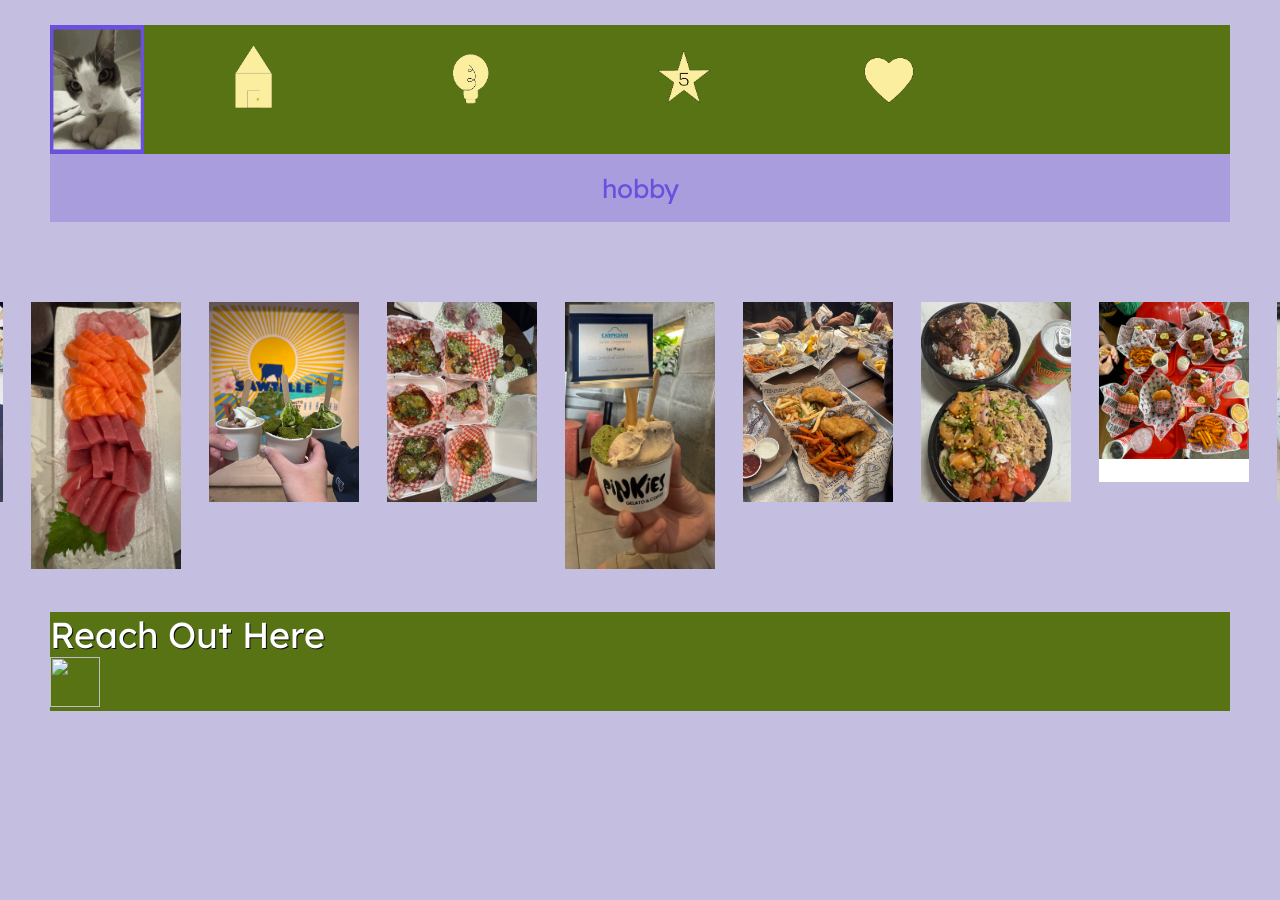
==== hobby/hobby.html @ 3005c0f3 "commit" ====
<!DOCTYPE html>
<html la="en">
<head>
    <meta charset="UTF-8">
    <title>nancy liang</title>
    <link rel="stylesheet" href="../css/style.css">
    <link rel="preconnect" href="https://fonts.googleapis.com">
<link rel="preconnect" href="https://fonts.gstatic.com" crossorigin>
<link href="https://fonts.googleapis.com/css2?family=Lexend:wght@100..900&family=Roboto:ital,wght@0,100..900;1,100..900&display=swap" rel="stylesheet">
</head>
<header>
  <nav>
    <img id="logo" src="img/mewboopanimation.gif">
    <a href="../index.html">
        <img src="img/homeicon.png" alt="home" style="width:200px;height:120px;">
    </a>
    <a href="../inspiration/inspiration.html">
        <img src="img/inspirationicon.png" alt="inspirations" style="width:200px;height:120px;">
    </a>
    <a href="/topfives/topfives.html">
         <img src="img/topfiveicon.png" alt="top fives" style="width:200px;height:120px;">
    </a>
    <a href="../hobby/hobby.html">
        <img src="img/hobbyicon.png" alt="hobby" style="width:200px;height:120px;">
    </a>
  </nav>
</header>
  <body>
<div class="name">hobby</div>

<div class="food">
    <div class="box"> <img src="img/p1.png"></div>
    <div class="box"> <img src="img/p2.JPG"></div>
    <div class="box"> <img src="img/p3.JPG"></div>
    <div class="box"> <img src="img/p4.JPG"></div>
    <div class="box"> <img src="img/p5.JPG"></div>
    <div class="box"> <img src="img/p6.JPG"></div>
    <div class="box"> <img src="img/p7.JPG"></div>
    <div class="box"> <img src="img/p8.JPG"></div>
    <div class="box"> <img src="img/p9.JPG"></div>
    <div class="box"> <img src="img/p10.JPG"></div>
    <div class="box"> <img src="img/p11.JPG"></div>

</div>
  <section>
    
   
  </section>
    <footer> 
      <a href="mailto: ilnancy715@gmail.com"> Reach Out Here </a>
        <div>
      <img id="cat" src="https://art.pixilart.com/sr2aa10ad38ee2e.gif" width="50" height="50">
       </div>
    </footer>
  </body>
</html>
---- css/style.css ----
* {
   margin: 0;
   padding: 0;
   box-sizing: border-box;
}

body {
   padding: 25px 50px 25px 50px;
   font-family: 'Lexend';
   background-color: #c4bee0;
}

header {
    display: flex;
	flex-direction: row;
	flex-wrap: nowrap;
	justify-content: space-between;
}

nav {
    background-color: #577314;
    border: thick;
    align-self: end;
    display: flex;
	flex-direction: row;
	flex-wrap: nowrap;
	justify-content: space-between;
    width: 100%;
	padding-right: 20%
}

a {
	text-decoration: none;
	color: white;
	text-shadow: 1px 1px #0d0d0d;
	font-size: 36px;
}

a:hover {
	text-decoration: wavy;
	color: #4a4949;
	text-shadow: -1px -1px #c4bee0;
}

#logo {
	width: 10%;
}

.name {
    background-color: #a99dde;
	text-align: center;
	color: #6a51dd;
	text-transform: lowercase;
	font-size: 26px;
	padding-top: 1.5%;
	padding-bottom: 1.5%;
}

#me {
    margin: 50px;
    border: 15px solid #6a51dd;
    border-radius: 15px;
}

section {
    /*text-align: start;
    margin: 35px;
    display: flex;
    flex-direction: row;
	flex-wrap: nowrap;
	justify-content: space-between*/

    display: flex;
    align-items: center;
    gap: 20px;
    margin-bottom: 50px;
}

footer {
    background-color: #577314;
    width: 100%;   
}

/* created by jereconjota*/

#cat {
  position: relative;
  bottom: 5;
}

/* created by jereconjota*/

/* inspiration page */

.intro {
    background-color: #a99dde;
	text-align: center;
	color: #6a51dd;
	text-transform: lowercase;
	font-size: 26px;
	padding-top: 1.5%;
	padding-bottom: 1.5%;
}

.meow {
    background-color: #a99dde;
	text-align: center;
	color: #6a51dd;
	text-transform: lowercase;
	font-size: 26px;
	padding-top: 1.5%;
	padding-bottom: 1.5%;

}

.meow:hover {
	color: #577314;
    transform: scaleX(5, 1.1);
}



.artistone {
    display: flex;
    align-items: center;
    gap: 20px;
    margin-bottom: 50px;
}

.artistone img {
    max-width: 150px;
    height: auto;
}

.artisttwo {
    display: flex;
    align-items: center;
    gap: 20px;
    margin-bottom: 50px;
}

.artisttwo img {
    max-width: 150px;
    height: auto;
}

.artistthree {
    display: flex;
    align-items: center;
    gap: 20px;
    margin-bottom: 50px;
}

.artistthree img {
    max-width: 150px;
    height: auto;
}

h3 {
    background-color: #577314;
    display: flex;
}

h4 {
    line-height: 30px;
}

#spotify-container {
    width: 900px;
    margin: 15px auto;
    border: 15px solid #6a51dd;
    border-radius: 25px;
}


/* top fives page */

/*ol {
    display: flex;
    flex-direction: row;
	flex-wrap: nowrap;
	justify-content: space-between;
    width: 100%;
    padding-right: 50%;
} */

.places ol {
    display: flex;
    flex-direction: row;
	flex-wrap: nowrap;
	justify-content: space-between;
    padding: 25px;
}

ol {

}



/*li {
    text-align: center;
    font-size: 18px;
    gap: 50px;
    position: absolute, top;
}
*/


dl {
    display: flex;
    flex-direction: row;
	flex-wrap: nowrap;
	justify-content: space-between;
}

.t {
  position: relative;
  display: inline-block;
  margin: 10px;
}
.t img {
  display: block;
  width: 100%;
  height: auto;
}



/* hobby page */

.food {
    width: 50%;
    margin: 0 auto;
    padding: 80px 0;
    display: flex;
    flex-direction: row;
    justify-content: center;
}

.box {
    width: 180px;
    height: 180px;
    background: white;
    margin: 0px 14px;
    transition: 0.5s;
}

.box:hover {
    transform: scale(1.2);
    background: grey;
    z-index: 2;
    
}

.box img {
    width: 150px;
}

















/* created by eva */

#marco{
    width: 1325px;
    height: 500px;
    margin: 0 auto;
    overflow: hidden;
    border-radius: 16px;
    margin-top: 2em;
    }

#cielo{
    border-radius: 16px;
    width: 1325px;
    height: 500px;
    background: linear-gradient(to bottom,  #6a51dd 0%,#6a51dd 52%,#0c0207 100%); 
    position: absolute;
    z-index: -30;
    top: 0;
    margin-top: 2em;
    }

#edificios{
    background: url('https://res.cloudinary.com/pastelitos/image/upload/v1610526533/eva/edificiosOne_fsg7nx.svg');
    height: 500px; 
    width: 1325px;
    z-index: -10;
    top: 6.5em;
    background-position: 0px 0px;
    background-repeat: repeat-x;
    -webkit-animation: animar_edificios 120s linear infinite;
    -ms-animation: animar_edificios 120s linear infinite;
    -moz-animation: animar_edificios 120s linear infinite;
    position: absolute;
    }

/* Animacion edificios */

   @keyframes  animar_edificios {
        from { background-position: 0 0; }
        to { background-position: 100% 0; }
    }
    @-webkit-keyframes  animar_edificios {
        from { background-position: 0 0; }
        to { background-position: 100% 0; }
    }
    @-ms-keyframes  animar_edificios {
        from { background-position: 0 0; }
        to { background-position: 100% 0; }
    }
    @-moz-keyframes  animar_edificios {
        from { background-position: 0 0; }
        to { background-position: 100% 0; }
    }
   
#luna {
    width: 6em;
    height: 6em;
    -moz-border-radius: 50%;
    -webkit-border-radius: 50%;
    border-radius: 50%;
    -moz-box-shadow: 30px 10px 0 #F7F8E0;
    -webkit-box-shadow: 30px 10px 0 #F7F8E0;
    box-shadow: 30px 10px 0 #F7F8E0;
    margin-top: 1em;
    margin-left: 50%;
    position: absolute;
    z-index: -19;
    }

#muro{
    height: 23em;
    width: 100%;
    background: -moz-linear-gradient(top,  #6a51dd 0%, #0c0207 19%); 
    background: -webkit-linear-gradient(top,  #6a51dd 0%,#0c0207 19%); 
    background: linear-gradient(to bottom,  #6a51dd 0%,#0c0207 19%); 
    bottom:0px; 
    }

#gato{
    background: url('https://res.cloudinary.com/pastelitos/image/upload/v1610526571/eva/gatito_pushui.svg');
    height: 297px; 
    width: 507.5px;
    margin-top: 2em;
    margin-left: 2em;
    z-index: 10;
    -webkit-animation: sprite-animation 1.2s steps(16,end) infinite;
    -moz-animation: sprite-animation 1.2s steps(16,end) infinite; 
    -ms-animation: sprite-animation 1.2s steps(16,end) infinite; 
    animation: sprite-animation 1.2s steps(16,end) infinite;
    }

@-webkit-keyframes sprite-animation { 
        from { background-position: 0 0; }
        to { background-position: -8120px 0; } 
    }

@-ms-keyframes sprite-animation { 
        from { background-position: 0 0; }
        to { background-position: -8120px 0; }
    }

@-moz-keyframes sprite-animation { 
        from { background-position: 0 0; }
        to { background-position: -8120px 0; }
    }

@keyframes sprite-animation { 
        from { background-position: 0 0; }
        to { background-position: -8120px 0; }
    }

/* created by eva */
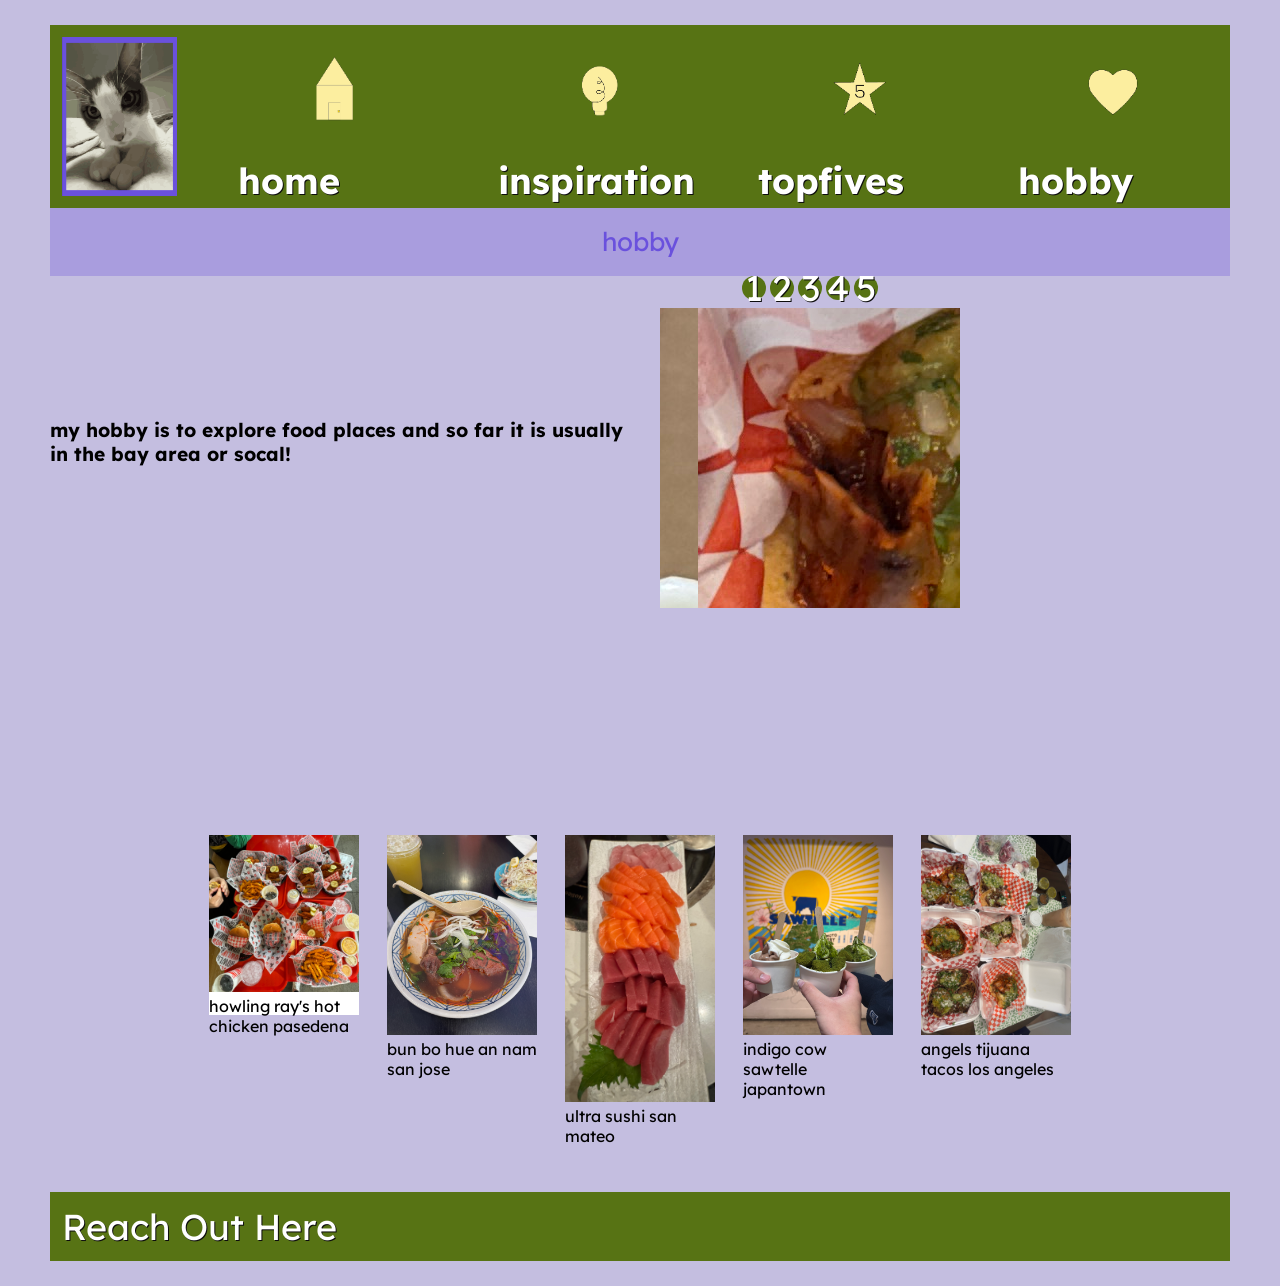
==== commit 3d694dce: "commit" ====
--- a/hobby/hobby.html
+++ b/hobby/hobby.html
@@ -13,44 +13,70 @@
     <img id="logo" src="img/mewboopanimation.gif">
     <a href="../index.html">
         <img src="img/homeicon.png" alt="home" style="width:200px;height:120px;">
+        <h4>home</h4>
     </a>
     <a href="../inspiration/inspiration.html">
         <img src="img/inspirationicon.png" alt="inspirations" style="width:200px;height:120px;">
+        <h4>inspiration</h4>
     </a>
     <a href="/topfives/topfives.html">
          <img src="img/topfiveicon.png" alt="top fives" style="width:200px;height:120px;">
+         <h4>topfives</h4>
     </a>
     <a href="../hobby/hobby.html">
         <img src="img/hobbyicon.png" alt="hobby" style="width:200px;height:120px;">
+        <h4>hobby</h4>
     </a>
   </nav>
 </header>
   <body>
 <div class="name">hobby</div>
 
-<div class="food">
-    <div class="box"> <img src="img/p1.png"></div>
-    <div class="box"> <img src="img/p2.JPG"></div>
-    <div class="box"> <img src="img/p3.JPG"></div>
-    <div class="box"> <img src="img/p4.JPG"></div>
-    <div class="box"> <img src="img/p5.JPG"></div>
-    <div class="box"> <img src="img/p6.JPG"></div>
-    <div class="box"> <img src="img/p7.JPG"></div>
-    <div class="box"> <img src="img/p8.JPG"></div>
-    <div class="box"> <img src="img/p9.JPG"></div>
-    <div class="box"> <img src="img/p10.JPG"></div>
-    <div class="box"> <img src="img/p11.JPG"></div>
+  <section>
+
+    <h5> my hobby is to explore food places and so far it is usually in the bay area or socal!</h5>
+
+      <div class="slider">
+  
+  <a href="#slide-1">1</a>
+  <a href="#slide-2">2</a>
+  <a href="#slide-3">3</a>
+  <a href="#slide-4">4</a>
+  <a href="#slide-5">5</a>
+
+  <div class="slides">
+    <div id="slide-1">
+      <img src="img/p9.JPG" alt="food">
+    </div>
+    <div id="slide-2">
+      <img src="img/p2.JPG" alt="food">
+    </div>
+    <div id="slide-3">
+      <img src="img/p3.JPG" alt="food">
+    </div>
+    <div id="slide-4">
+      <img src="img/p4.JPG" alt="food">
+    </div>
+    <div id="slide-5">
+      <img src="img/p5.JPG" alt="food">
+    </div>
+  </div>
+
+  </section>
+
+  <div class="food">
+    <div class="box"> <img src="img/p9.JPG"> howling ray's hot chicken pasedena </div>
+    <div class="box"> <img src="img/p2.JPG"> bun bo hue an nam san jose</div>
+    <div class="box"> <img src="img/p3.JPG"> ultra sushi san mateo </div>
+    <div class="box"> <img src="img/p4.JPG"> indigo cow sawtelle japantown </div>
+    <div class="box"> <img src="img/p5.JPG"> angels tijuana tacos los angeles</div>
 
 </div>
-  <section>
-    
-   
-  </section>
+
+
     <footer> 
       <a href="mailto: ilnancy715@gmail.com"> Reach Out Here </a>
-        <div>
-      <img id="cat" src="https://art.pixilart.com/sr2aa10ad38ee2e.gif" width="50" height="50">
-       </div>
+    
     </footer>
   </body>
 </html>
--- a/css/style.css
+++ b/css/style.css
@@ -4,6 +4,23 @@
    box-sizing: border-box;
 }
 
+
+@media (min-width: 768px) {
+  .header {grid-area: 1 / span 6;}
+  .menu {grid-area: 2 / span 1;}
+  .content {grid-area: 2 / span 4;}
+  .facts {grid-area: 2 / span 1;}
+  .footer {grid-area: 3 / span 6;}
+}
+@media only screen and (min-width: 768px)
+
+@media only screen and (orientation: landscape) {
+  body {
+    background-color: lightblue;
+  }
+}
+
+
 body {
    padding: 25px 50px 25px 50px;
    font-family: 'Lexend';
@@ -26,7 +43,10 @@
 	flex-wrap: nowrap;
 	justify-content: space-between;
     width: 100%;
-	padding-right: 20%
+	padding-right: 1%;
+    padding-bottom: 1%;
+    padding-top: 1%;
+    padding-left: 1%;
 }
 
 a {
@@ -78,17 +98,13 @@
 
 footer {
     background-color: #577314;
-    width: 100%;   
-}
-
-/* created by jereconjota*/
-
-#cat {
-  position: relative;
-  bottom: 5;
-}
-
-/* created by jereconjota*/
+    width: 100%;
+    padding-right: 1%;
+    padding-bottom: 1%;
+    padding-top: 1%;
+    padding-left: 1%;   
+}
+
 
 /* inspiration page */
 
@@ -175,37 +191,33 @@
 
 /* top fives page */
 
-/*ol {
+
+/*
+.places ol {
     display: flex;
     flex-direction: row;
 	flex-wrap: nowrap;
-	justify-content: space-between;
-    width: 100%;
-    padding-right: 50%;
-} */
-
-.places ol {
-    display: flex;
-    flex-direction: row;
-	flex-wrap: nowrap;
+    flex-shrink: 1;
 	justify-content: space-between;
     padding: 25px;
 }
 
-ol {
-
-}
-
-
-
-/*li {
-    text-align: center;
-    font-size: 18px;
-    gap: 50px;
-    position: absolute, top;
-}
 */
 
+.places ol {
+    flex-direction: row;
+    flex-wrap: nowrap;
+    justify-content: space-between;
+    gap: 15px 50px;
+    padding: 5px;
+    margin: 5%;
+}
+
+
+
+ul li {
+    padding: 1px;
+}
 
 dl {
     display: flex;
@@ -229,6 +241,99 @@
 
 /* hobby page */
 
+h5 {
+    width: 50%;
+    font-size: larger;
+
+}
+
+/* created by Christian Schaefer */
+
+.slider {
+  width: 300px;
+  text-align: center;
+  overflow: hidden;
+}
+
+.slides {
+  display: flex;
+  
+  overflow-x: auto;
+  scroll-snap-type: x mandatory;
+  
+  
+  
+  scroll-behavior: smooth;
+  -webkit-overflow-scrolling: touch;
+  
+
+  scroll-snap-points-x: repeat(300px);
+  scroll-snap-type: mandatory;
+
+}
+
+.slides::-webkit-scrollbar {
+  width: 10px;
+  height: 10px;
+}
+.slides::-webkit-scrollbar-thumb {
+  background: black;
+  border-radius: 10px;
+}
+.slides::-webkit-scrollbar-track {
+  background: transparent;
+}
+.slides > div {
+  scroll-snap-align: start;
+  flex-shrink: 0;
+  width: 300px;
+  height: 300px;
+  margin-right: 50px;
+  border-radius: 10px;
+  background: #577314;
+  transform-origin: center center;
+  transform: scale(1);
+  transition: transform 0.5s;
+  position: relative;
+  
+  display: flex;
+  justify-content: center;
+  align-items: center;
+  font-size: 100px;
+}
+
+.slides > div:target {
+  transform: scale(0.8);
+}
+
+
+
+
+
+.slider > a {
+  display: inline-flex;
+  width: 1.5rem;
+  height: 1.5rem;
+  background: #577314;
+  text-decoration: none;
+  align-items: center;
+  justify-content: center;
+  border-radius: 50%;
+  margin: 0 0 0.5rem 0;
+  position: relative;
+}
+.slider > a:active {
+  top: 1px;
+}
+.slider > a:focus {
+  background: #577314;
+}
+
+
+/* created by Christian Schaefer */
+
+
+
 .food {
     width: 50%;
     margin: 0 auto;
@@ -236,6 +341,7 @@
     display: flex;
     flex-direction: row;
     justify-content: center;
+    padding: 15%;
 }
 
 .box {
@@ -244,6 +350,7 @@
     background: white;
     margin: 0px 14px;
     transition: 0.5s;
+    
 }
 
 .box:hover {
@@ -256,18 +363,6 @@
 .box img {
     width: 150px;
 }
-
-
-
-
-
-
-
-
-
-
-
-
 
 
 
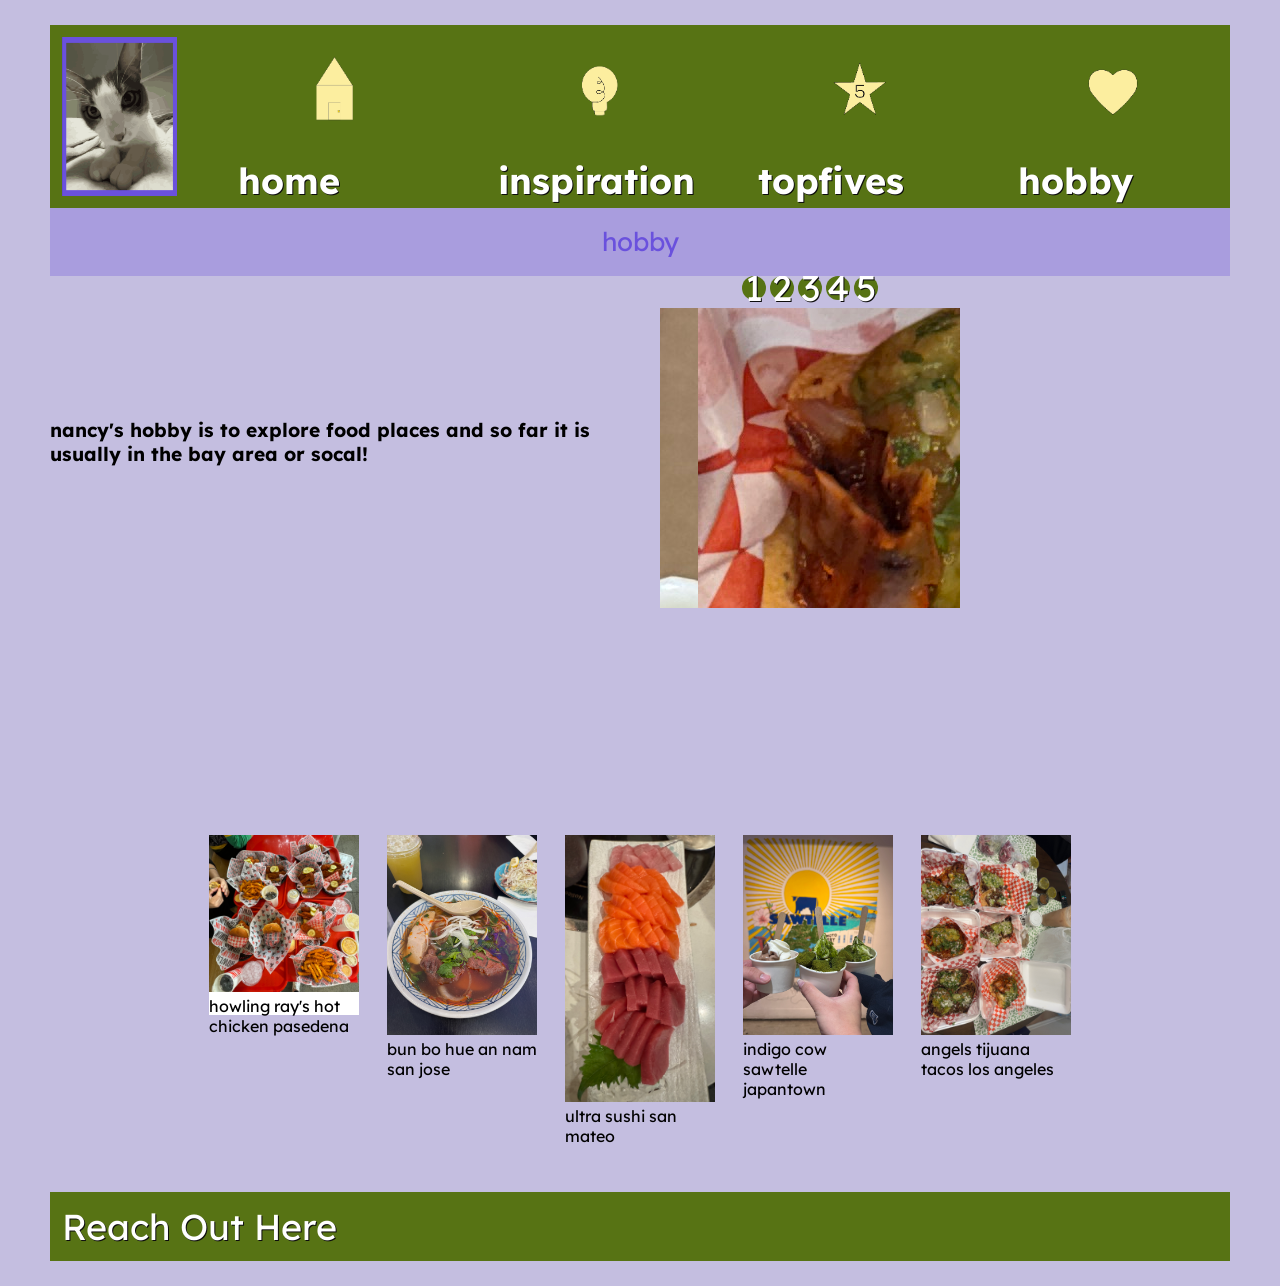
==== commit 800d9a04: "commit" ====
--- a/hobby/hobby.html
+++ b/hobby/hobby.html
@@ -34,7 +34,7 @@
 
   <section>
 
-    <h5> my hobby is to explore food places and so far it is usually in the bay area or socal!</h5>
+    <h5> nancy's hobby is to explore food places and so far it is usually in the bay area or socal!</h5>
 
       <div class="slider">
   
--- a/css/style.css
+++ b/css/style.css
@@ -96,18 +96,6 @@
     margin-bottom: 50px;
 }
 
-footer {
-    background-color: #577314;
-    width: 100%;
-    padding-right: 1%;
-    padding-bottom: 1%;
-    padding-top: 1%;
-    padding-left: 1%;   
-}
-
-
-/* inspiration page */
-
 .intro {
     background-color: #a99dde;
 	text-align: center;
@@ -133,6 +121,21 @@
 	color: #577314;
     transform: scaleX(5, 1.1);
 }
+
+
+
+footer {
+    background-color: #577314;
+    width: 100%;
+    padding-right: 1%;
+    padding-bottom: 1%;
+    padding-top: 1%;
+    padding-left: 1%;   
+}
+
+
+/* inspiration page */
+
 
 
 
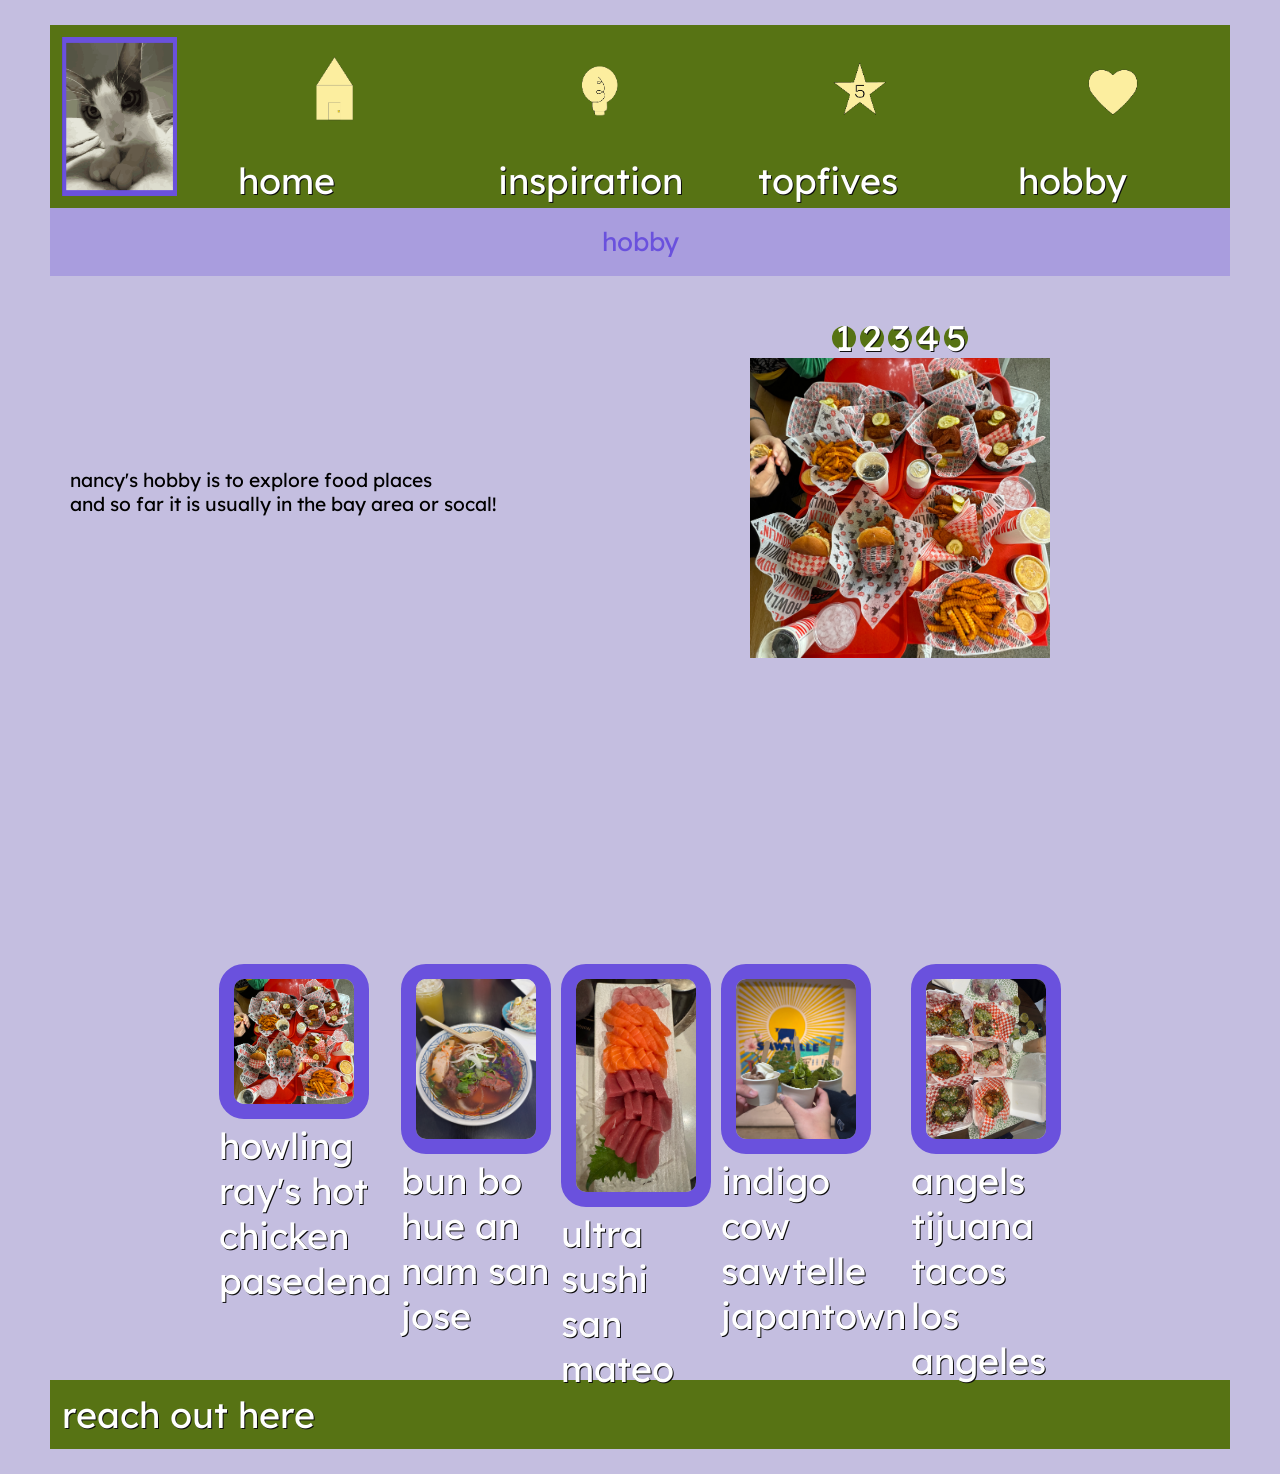
==== commit 7f6055ca: "commit" ====
--- a/hobby/hobby.html
+++ b/hobby/hobby.html
@@ -34,7 +34,8 @@
 
   <section>
 
-    <h5> nancy's hobby is to explore food places and so far it is usually in the bay area or socal!</h5>
+    <h5> nancy's hobby is to explore food places 
+        <br> and so far it is usually in the bay area or socal!</h5>
 
       <div class="slider">
   
@@ -65,17 +66,17 @@
   </section>
 
   <div class="food">
-    <div class="box"> <img src="img/p9.JPG"> howling ray's hot chicken pasedena </div>
-    <div class="box"> <img src="img/p2.JPG"> bun bo hue an nam san jose</div>
-    <div class="box"> <img src="img/p3.JPG"> ultra sushi san mateo </div>
-    <div class="box"> <img src="img/p4.JPG"> indigo cow sawtelle japantown </div>
-    <div class="box"> <img src="img/p5.JPG"> angels tijuana tacos los angeles</div>
+    <div class="box"> <img src="img/p9.JPG"> <a href="https://howlinrays.com/">howling ray's hot chicken pasedena</a> </div>
+    <div class="box"> <img src="img/p2.JPG"> <a href="https://www.yelp.com/biz/bun-bo-hue-an-nam-san-jose?osq=Bun+Bo+Hue&q=bun+bo+hue">bun bo hue an nam san jose</a> </div>
+    <div class="box"> <img src="img/p3.JPG"> <a href="https://www.ultrasushi210.com/">ultra sushi san mateo</a> </div>
+    <div class="box"> <img src="img/p4.JPG"> <a href="https://www.indigocow.com/">indigo cow sawtelle japantown</a> </div>
+    <div class="box"> <img src="img/p5.JPG"> <a href="https://www.angelstijuanatacos.net/">angels tijuana tacos los angeles</a></div>
 
 </div>
 
 
     <footer> 
-      <a href="mailto: ilnancy715@gmail.com"> Reach Out Here </a>
+      <a href="mailto: ilnancy715@gmail.com"> reach out here </a>
     
     </footer>
   </body>
--- a/css/style.css
+++ b/css/style.css
@@ -12,17 +12,12 @@
   .facts {grid-area: 2 / span 1;}
   .footer {grid-area: 3 / span 6;}
 }
-@media only screen and (min-width: 768px)
-
-@media only screen and (orientation: landscape) {
-  body {
-    background-color: lightblue;
-  }
-}
+ 
+
 
 
 body {
-   padding: 25px 50px 25px 50px;
+    padding: 25px 50px 25px 50px;
    font-family: 'Lexend';
    background-color: #c4bee0;
 }
@@ -93,8 +88,14 @@
     display: flex;
     align-items: center;
     gap: 20px;
-    margin-bottom: 50px;
-}
+    margin-bottom: 20px;
+}
+
+p {
+    text-indent: 30px;
+}
+
+
 
 .intro {
     background-color: #a99dde;
@@ -182,6 +183,7 @@
 
 h4 {
     line-height: 30px;
+    font-weight: normal;
 }
 
 #spotify-container {
@@ -216,6 +218,10 @@
     margin: 5%;
 }
 
+.places img {
+    border: 15px solid #6a51dd;
+    border-radius: 25px;
+}
 
 
 ul li {
@@ -247,7 +253,40 @@
 h5 {
     width: 50%;
     font-size: larger;
-
+    font-weight: normal;
+    margin: 20px;
+
+}
+
+.food {
+    width: 50%;
+    margin: 0 auto ;
+    padding: 80px 0;
+    display: flex;
+    flex-direction: row;
+    justify-content: center;
+    padding: 20%;
+}
+
+.box {
+    width: 180px;
+    height: 180px;
+   /* background: #6a51dd; */
+    margin: 0px 5px;
+    transition: 0.5s;
+}
+
+.box:hover {
+    transform: scale(1.2);
+    background: grey;
+    z-index: 2;
+    
+}
+
+.box img {
+    width: 150px;
+    border: 15px solid #6a51dd;
+    border-radius: 25px;
 }
 
 /* created by Christian Schaefer */
@@ -256,6 +295,7 @@
   width: 300px;
   text-align: center;
   overflow: hidden;
+  margin: 50px;
 }
 
 .slides {
@@ -310,7 +350,10 @@
 }
 
 
-
+.slides img {
+    max-width: 100%; 
+    height: auto;
+}
 
 
 .slider > a {
@@ -336,36 +379,6 @@
 /* created by Christian Schaefer */
 
 
-
-.food {
-    width: 50%;
-    margin: 0 auto;
-    padding: 80px 0;
-    display: flex;
-    flex-direction: row;
-    justify-content: center;
-    padding: 15%;
-}
-
-.box {
-    width: 180px;
-    height: 180px;
-    background: white;
-    margin: 0px 14px;
-    transition: 0.5s;
-    
-}
-
-.box:hover {
-    transform: scale(1.2);
-    background: grey;
-    z-index: 2;
-    
-}
-
-.box img {
-    width: 150px;
-}
 
 
 
